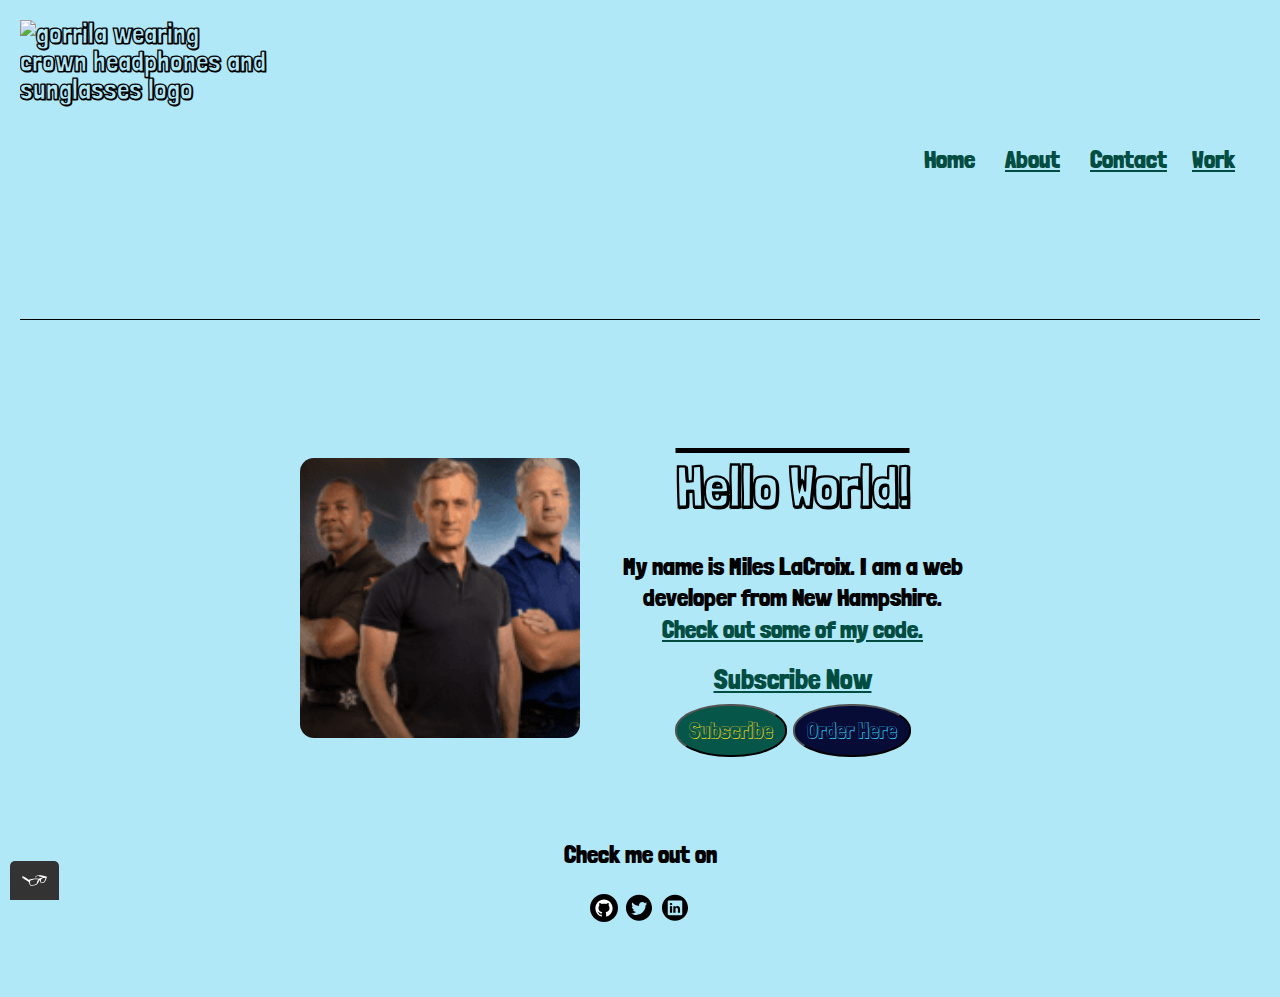
==== index.html @ 2aaa79dd "Initial commit" ====
<!DOCTYPE html>

<head>
  <meta charset="UTF-8">
  <meta name="viewport" content="width=device-width, initial-scale=1">
  <title>Miles LaCroix - Portfolio</title>
  <link rel="shortcut icon" href="img/android-chrome-192x192.png" type="image/x-icon"/>
  <link rel="preconnect" href="https://fonts.googleapis.com">
  <link rel="preconnect" href="https://fonts.gstatic.com" crossorigin>
  <link href="https://fonts.googleapis.com/css2?family=Londrina+Shadow&display=swap" rel="stylesheet">
  <link rel="preconnect" href="https://fonts.googleapis.com">
  <link rel="preconnect" href="https://fonts.gstatic.com" crossorigin>
  <link href="https://fonts.googleapis.com/css2?family=Londrina+Shadow&family=Londrina+Solid:wght@100&display=swap" rel="stylesheet">
  <link rel="stylesheet" type="text/css" href="css/normalize.css">
  <link rel="stylesheet" type="text/css" href="css/style.production.css">
</head> 

<a href="http://www.freepik.com" alt="designed by dgim-studio / Freepik"></a>
<body>  
  <header class="page-header">
    <img src="img/logo.svg" class="page-header__img" alt="gorrila wearing crown headphones and sunglasses logo">
    <nav class="main-navigation page-header__item">
      <ul role="menubar" class="navigation-list">
        <li role="presentation">
          <a href="index.html" role="menuitem" class="navigation-list__item navigation-list__item--active">Home</a>
        </li>   
        <li role="presentation">
          <a href="about.html" role="menuitem" class="navigation-list__item">About</a> 
        </li> 
        <li role="presentation">
          <a href="contact.html" role="menuitem" class="navigation-list__item">Contact</a>
        <li role="presentation">
          <a href="work.html" role="menuitem" class="navigation-list__item">Work</a> 
        </li>  
      </ul>
    </nav>
</header>

<div class="profile">
  <img src="img/on-patrol-live-150x150.png" class="profile__portrait" alt="On Patrol Live Portrait">
  <h1>Hello World!</h1>
  <h2>
    My name is Miles LaCroix. I am a <span>web</span> developer from New Hampshire.<br>
  <a href="#">Check out some of my code.</a>
  </h2>
    <a href="#">Subscribe Now</a><br>
    <button type="button">Subscribe</button>
    <button class="button_secondary">Order Here</button><br>
</div>

<footer class="page-footer">
  <p>Check me out on</p>
  <div class="social-media">
    <a href="https://github.com/MrMizzles">
    <img src="img/287725_github_icon.svg" alt="Github"></a>
    <a href="https://twitter.com">
    <img src="img/104461_twitter_icon.svg" alt="Twitter"></a>
    <a href="https://www.linkedin.com/feed/">
    <img src="img/104452_linkedin_icon.svg" alt="LinkedIn"></a>
    </div>   
</footer>
  
<script src="js/tota11y.min.js"></script>

</body>

</html>
---- css/style.production.css ----
/*
* Prefixed by https://autoprefixer.github.io
* PostCSS: v8.4.14,
* Autoprefixer: v10.4.7
* Browsers: last 2 version
*/

* {
    -webkit-box-sizing: border-box;
            box-sizing: border-box;
}
body {
    background-color: #b1e8f8;
    font-family: 'Londrina Shadow';
    font-weight: 700;
    font-size: 28px;
    line-height: 1;
    min-height: 100vh;
    margin: 10px;
    padding: 10px;
}

.page-header {
    display:-webkit-box;
    display:-ms-flexbox;
    display:flex;
    -webkit-box-flex: 1;
        -ms-flex: auto;
            flex: auto;
    width: 100%;
    padding-bottom: 100px;
}

.page-header__item {
    display: -webkit-box;
    display: -ms-flexbox;
    display: flex;
    float: left;
    -webkit-box-flex: 1;
        -ms-flex: auto;
            flex: auto;
    height: 300px;
    border-bottom: solid black 1px; 
}

.navigation-list li {
    display: -webkit-inline-box;
    display: -ms-inline-flexbox;
    display: inline-flex;
    -webkit-box-flex: 1;
        -ms-flex: auto;
            flex: auto;
    margin-top: 100px;
    margin-right: 25px;
}

.navigation-list {
    font-family: 'Londrina Solid';
    font-weight: 700;
    font-size: 25px;
    -webkit-box-flex: 1;
        -ms-flex: auto;
            flex: auto;
    line-height: 1.15;
    list-style-type: none;
    text-align: right;
    width: -webkit-fit-content;
    width: -moz-fit-content;
    width: fit-content;
    height: -webkit-fit-content;
    height: -moz-fit-content;
    height: fit-content;
}

.page-header__item:last-child {
    -webkit-box-flex: 1;
        -ms-flex-positive: 1;
            flex-grow: 1;
    -ms-flex-negative: 1;
        flex-shrink: 1;
    text-align: right;
}

.navigation-list__item--active {
    text-decoration: none;
}
.page-header__img {
    width: 250px;
    height: 300px;
    border-bottom: solid black 1px; 
}

.profile__portrait {
    float: left;
    width: 280px;
    margin-right: 25px;
    border-radius: 5%;
}

.profile {
    max-width: 700px;
    margin: 0 auto;
    padding: 0 10px;
    text-align: center;
}

.page-footer {
    clear: both;
    display: -webkit-box;
    display: -ms-flexbox;
    display: flex;
    -webkit-box-orient: vertical;
    -webkit-box-direction: normal;
        -ms-flex-direction: column;
            flex-direction: column;
    text-align: center;
    padding: 50px 0;
}

h1 {
    font-family: 'Londrina Shadow';
    font-weight: 700;
    text-align: center;
    text-decoration:overline;
}

h2 {
    font-family: 'Londrina Solid';
    font-weight: 700;
    font-size: 25px;
    line-height: 1.25;
    text-align: center;
}

h3 {
    text-align: center;
}

p {
    font-family: 'Londrina Solid';
    font-weight: 700;
    font-size: 25px;
    text-align: center;
}

.button {
    /* overwrites browser defaults and resets the border */
    border: none;
    display: inline-block;
    /* takes the font from the outer container */
    font-family: inherit;
    /* styles the button */
    background-color: #060c35;
    color: #35d8fc;
    text-decoration: none;
    padding: 10px;
    border-radius: 3px;
    /* width of the border, type, color */
    border-bottom: 2px solid #35d8fc;
    -webkit-transition: 0.2s opacity;
    transition: 0.2s opacity;
    margin: 0;
}

.main-about {
    text-align: center;
}

ul {
    list-style: none;
}

.table {
    margin: auto;
    width: 50%;
}

button, 
    .button1, 
    .button2, 
    .my-input {
        clear: both;
        display: inline-block;
        background-color: #07564a;
        color: rgb(245, 222, 24);
        font-size: 22px;
        margin-top: 10px;
        margin-bottom: 10px;
        padding: 12px;
        border-radius: 48%;
        -webkit-transition: 0.2s opacity;
        transition: 0.2s opacity;
}



button:hover {
    /* No underlining when hovering over a link */
    cursor:pointer;
    opacity: 0.8;
    outline: 3px solid rgb(255, 0, 247);
}



button:focus {
    /* No underlining when hovering over a link */
    cursor:pointer;
    opacity: 0.8;
    outline: 3px solid rgb(255, 0, 247);
}



.button:hover {
    /* No underlining when hovering over a link */
    cursor:pointer;
    opacity: 0.8;
    outline: 3px solid rgb(255, 0, 247);
}



.button:focus {
    /* No underlining when hovering over a link */
    cursor:pointer;
    opacity: 0.8;
    outline: 3px solid rgb(255, 0, 247);
}

button:visited {
    /* visited link */
    color: #c73af6;
}

button:active {
    /* selected link */
    background-color: black;
}

.button_secondary {
    background-color: #060c35;
    color: #35d8fc;
    -webkit-transition: 0.2s opacity;
    transition: 0.2s opacity;
}

a {
    font-family: 'Londrina Solid';
    color: #024d42;
}

a:visited {
    /* visited link */
    color: #2f7d33;
}

a:active {
    /* selected link */
    color: black;
}

a:hover {
    /* No underlining when hovering over a link */
    text-decoration: none;
    outline: 2px solid rgb(255, 0, 247);
}

a:focus {
    /* No underlining when hovering over a link */
    text-decoration: none;
    outline: 2px solid rgb(255, 0, 247);
}

.main-contact {
    margin: 20px;
    line-height: 35px;
}

.page-footer {
    clear: both;
    display: -webkit-box;
    display: -ms-flexbox;
    display: flex;
    -webkit-box-orient: vertical;
    -webkit-box-direction: normal;
        -ms-flex-direction: column;
            flex-direction: column;
    text-align: center;
    padding: 50px 0;
}

#grid-container {
    display: -ms-grid;
    display: grid;
    -ms-grid-columns: 1fr 20px 1fr 20px 1fr;
    grid-template-columns: 1fr 1fr 1fr;
    grid-gap: 20px;
}

#grid-container .grid__item {
    background-color: lightgrey;
    color: rgb(70, 1, 87);
    text-align: center;
    min-height: 100px;
    padding: 10px 20px;
}

@-webkit-keyframes color-change {
    0% {
        fill: #edc655;
      }
      50% {
        fill: #fcffad;
      }
      100% {
        fill: #f76414;
      }
}

@keyframes color-change {
    0% {
        fill: #edc655;
      }
      50% {
        fill: #fcffad;
      }
      100% {
        fill: #f76414;
      }
}

.sun {
    -webkit-animation: 5s color-change infinite alternate linear;
            animation: 5s color-change infinite alternate linear;
}

@-webkit-keyframes cloud-move {
    from {
        -webkit-transform: translate(0, 50px);
                transform: translate(0, 50px);
    }
    to {
        -webkit-transform: translate(200px, 50px);
                transform: translate(200px, 50px);
    }
}

@keyframes cloud-move {
    from {
        -webkit-transform: translate(0, 50px);
                transform: translate(0, 50px);
    }
    to {
        -webkit-transform: translate(200px, 50px);
                transform: translate(200px, 50px);
    }
}

.cloud-front {
    -webkit-animation: 30s cloud-move infinite alternate linear;
            animation: 30s cloud-move infinite alternate linear;
}

@-webkit-keyframes cloud-move-reverse {
    from {
        -webkit-transform: translate(446px, 48px);
                transform: translate(446px, 48px);
    }
    to {
        -webkit-transform: translate(100px, 48px);
                transform: translate(100px, 48px);
    }
}

@keyframes cloud-move-reverse {
    from {
        -webkit-transform: translate(446px, 48px);
                transform: translate(446px, 48px);
    }
    to {
        -webkit-transform: translate(100px, 48px);
                transform: translate(100px, 48px);
    }
}

.cloud-back {
    -webkit-animation: 34s cloud-move-reverse infinite alternate linear;
            animation: 34s cloud-move-reverse infinite alternate linear;
}

@media all and (max-width: 500px) {
    
    #grid-container {
        -ms-grid-columns: 1fr;
        grid-template-columns: 1fr;
        grid-gap: 10px;
}
    .grid__item:last-child {
        grid-column: auto / auto;
        grid-row: auto / auto;
}
    h3 {
        font-size: 22px;
}
    p {
        font-size: 22px;
}
    a {
        font-size: 22px;
}

}

@media all and (max-width: 750px) {
   
    #grid-container {
        -ms-grid-columns: 1fr;
        grid-template-columns: 1fr;
        grid-gap: 10px;
}
    .grid__item:last-child {
        grid-column: auto / auto;
        grid-row: auto / auto;
}
    h3 {
        font-size: 22px;
}
    p {
        font-size: 22px;
}
    a {
        font-size: 22px;
}

}
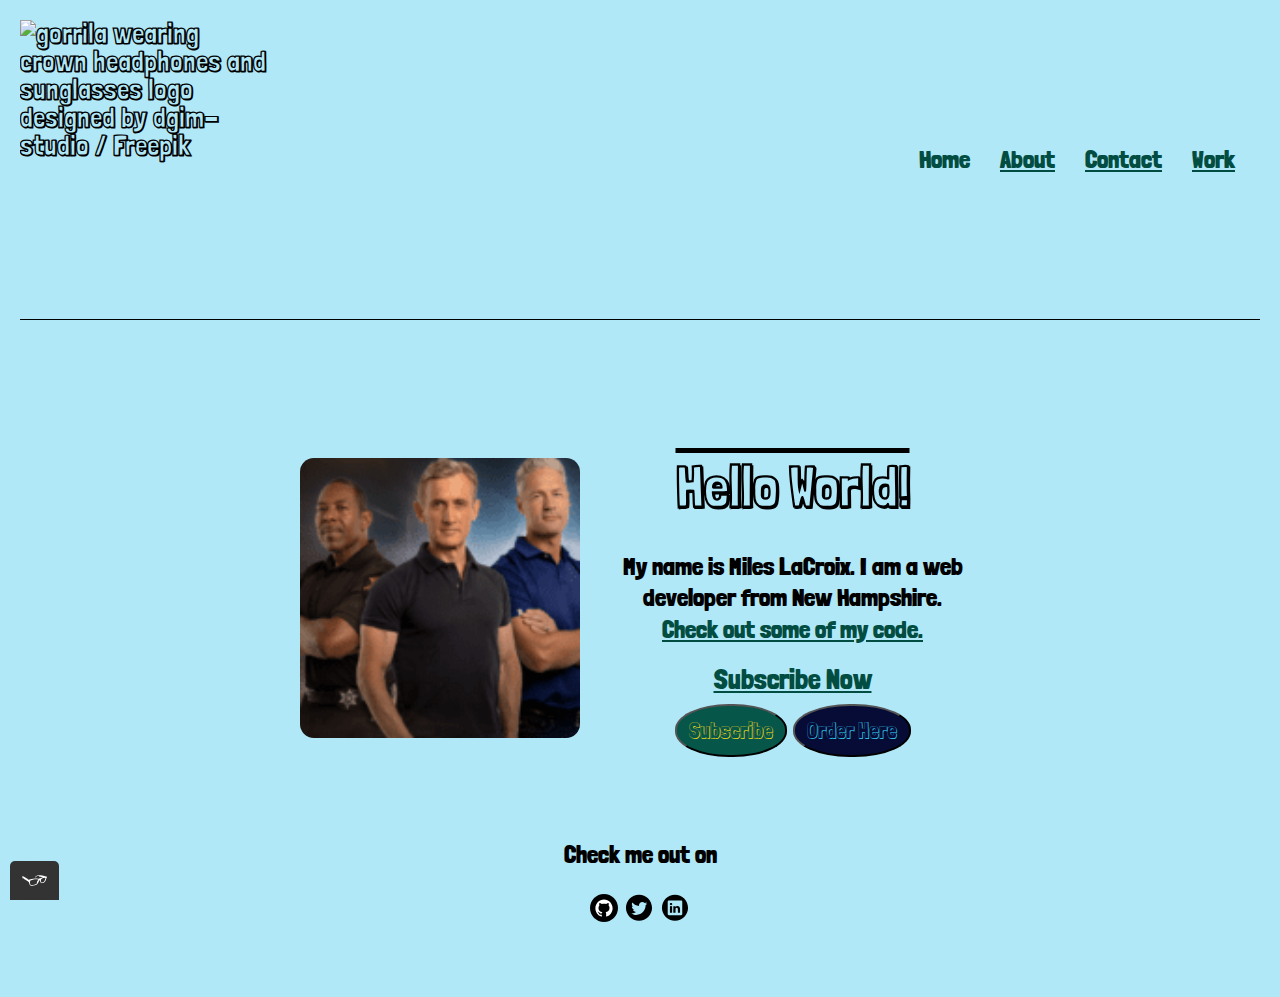
==== commit 78e2b95f: "error fixes" ====
--- a/index.html
+++ b/index.html
@@ -1,10 +1,11 @@
 <!DOCTYPE html>
+<html lang="en">
 
 <head>
   <meta charset="UTF-8">
   <meta name="viewport" content="width=device-width, initial-scale=1">
   <title>Miles LaCroix - Portfolio</title>
-  <link rel="shortcut icon" href="img/android-chrome-192x192.png" type="image/x-icon"/>
+  <link rel="shortcut icon" href="img/android-chrome-192x192.png" type="image/x-icon">
   <link rel="preconnect" href="https://fonts.googleapis.com">
   <link rel="preconnect" href="https://fonts.gstatic.com" crossorigin>
   <link href="https://fonts.googleapis.com/css2?family=Londrina+Shadow&display=swap" rel="stylesheet">
@@ -15,10 +16,9 @@
   <link rel="stylesheet" type="text/css" href="css/style.production.css">
 </head> 
 
-<a href="http://www.freepik.com" alt="designed by dgim-studio / Freepik"></a>
 <body>  
   <header class="page-header">
-    <img src="img/logo.svg" class="page-header__img" alt="gorrila wearing crown headphones and sunglasses logo">
+    <img src="img/logo.svg" class="page-header__img" alt="gorrila wearing crown headphones and sunglasses logo designed by dgim-studio / Freepik">
     <nav class="main-navigation page-header__item">
       <ul role="menubar" class="navigation-list">
         <li role="presentation">
@@ -28,7 +28,7 @@
           <a href="about.html" role="menuitem" class="navigation-list__item">About</a> 
         </li> 
         <li role="presentation">
-          <a href="contact.html" role="menuitem" class="navigation-list__item">Contact</a>
+          <a href="contact.html" role="menuitem" class="navigation-list__item">Contact</a></li>
         <li role="presentation">
           <a href="work.html" role="menuitem" class="navigation-list__item">Work</a> 
         </li>  
